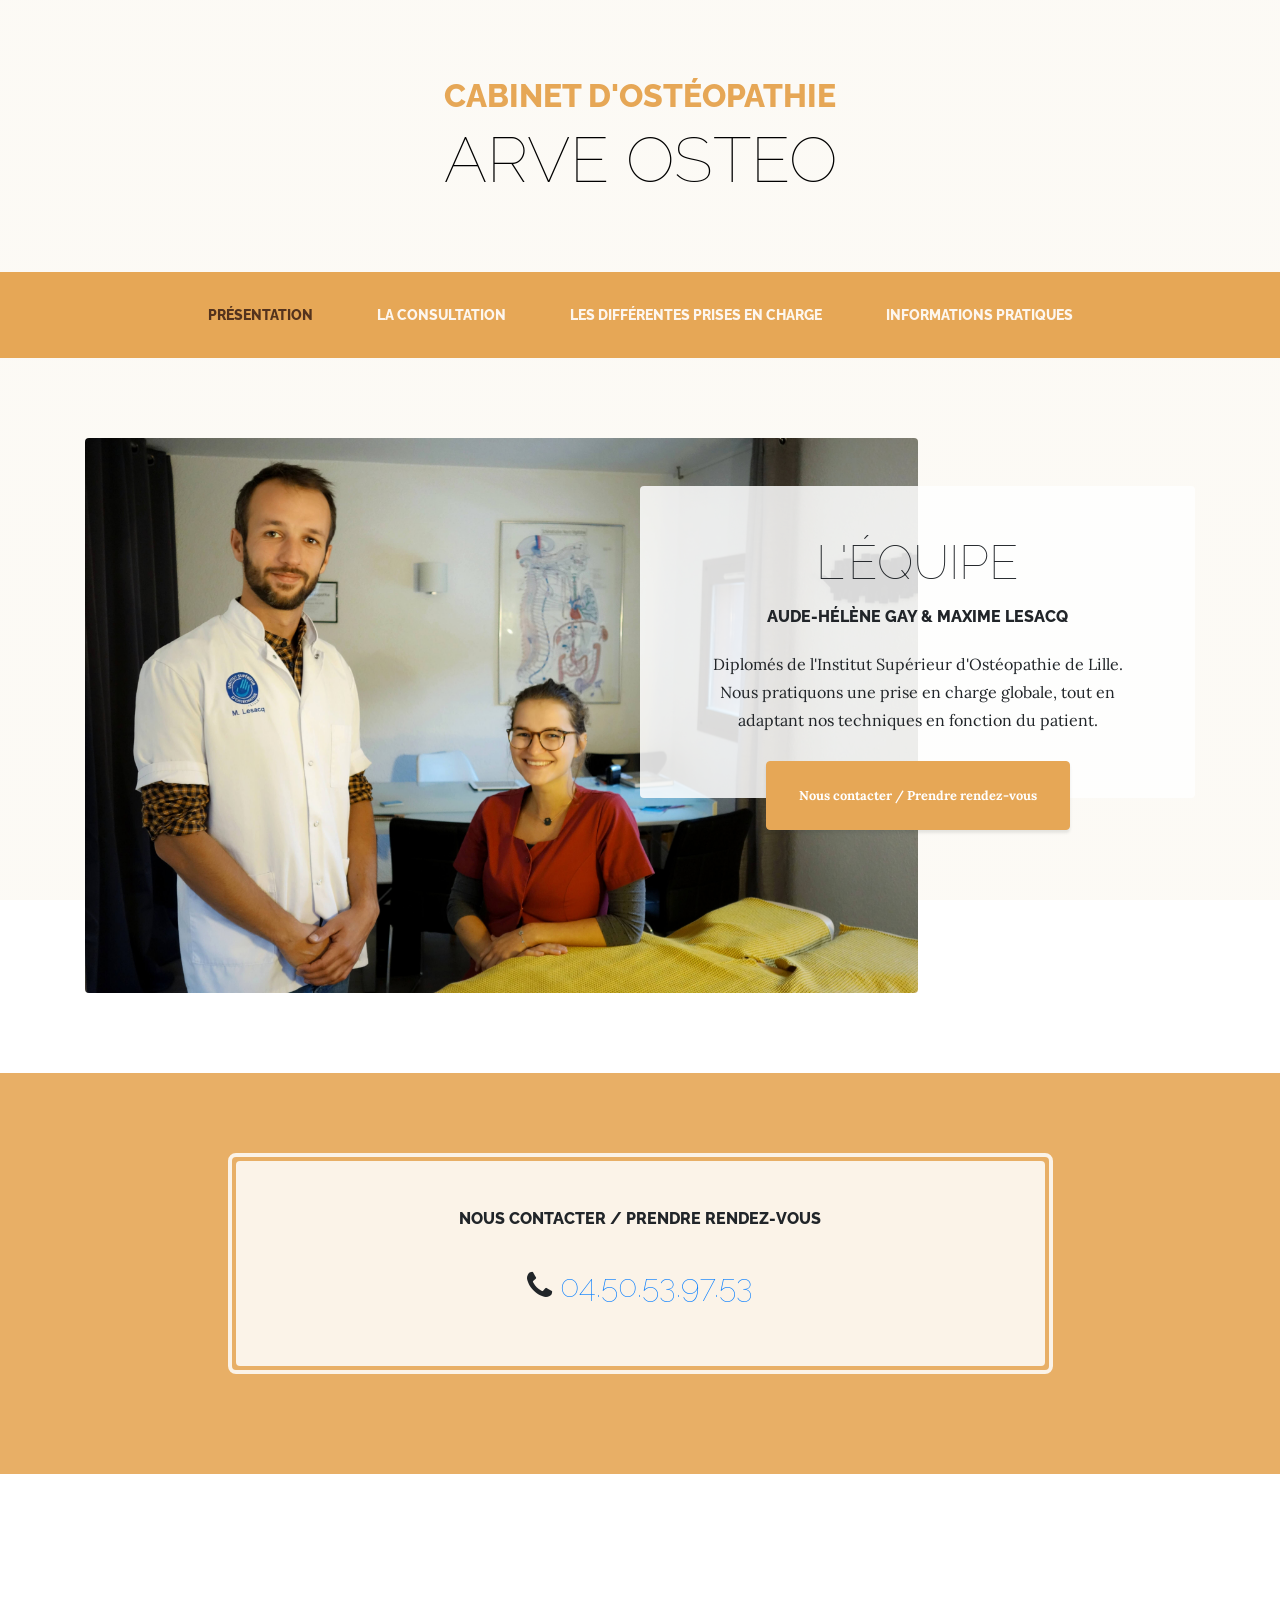
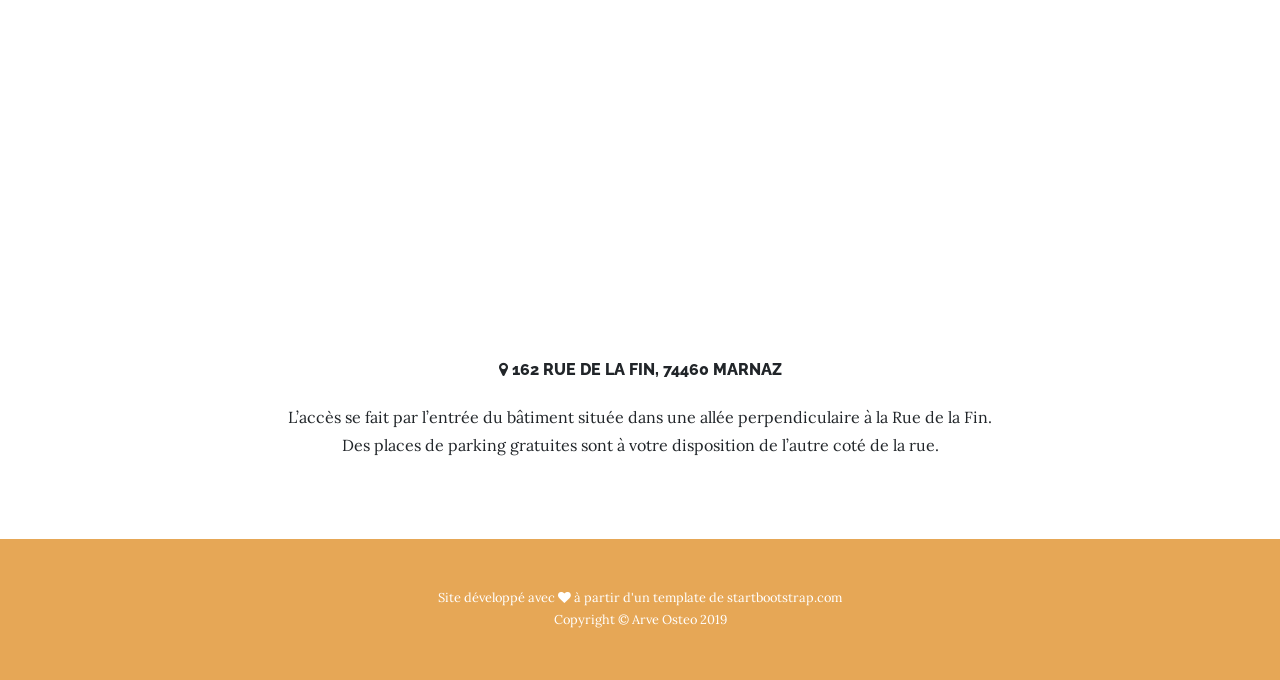
==== index.html @ ebb6531e "design + welcome page" ====
<!DOCTYPE html>
<html lang="en">

<head>

  <meta charset="utf-8">
  <meta name="viewport" content="width=device-width, initial-scale=1, shrink-to-fit=no">
  <meta name="description" content="Cabinet d'osteopathie à Marnaz, dans la vallée de l'Arve.">
  <meta name="author" content="Aude-Hélène Gay & Maxime Lesacq">

  <meta property="og:type" content="website" />
  <meta property="og:title" content="Arve Osteo" />
  <meta property="og:url" content="http://www.arve-osteo.com/" />
  <meta property="og:image" content="http://www.arve-osteo.com/img/arve-osteo-gay-lesacq.jpeg" />

  <link rel="icon" href="img/favicon.ico"/>

  <title>Arve Osteo - Présentation</title>

  <!-- Bootstrap core CSS -->
  <link href="vendor/bootstrap/css/bootstrap.min.css" rel="stylesheet">

  <!-- Custom fonts for this template -->
  <link href="https://fonts.googleapis.com/css?family=Raleway:100,100i,200,200i,300,300i,400,400i,500,500i,600,600i,700,700i,800,800i,900,900i" rel="stylesheet">
  <link href="https://fonts.googleapis.com/css?family=Lora:400,400i,700,700i" rel="stylesheet">

  <!-- Custom styles for this template -->
  <link href="css/business-casual.css" rel="stylesheet">

  <!-- Font awesome icons  -->
  <link rel="stylesheet" href="https://maxcdn.bootstrapcdn.com/font-awesome/4.5.0/css/font-awesome.min.css">

</head>

<body>

  <h1 class="site-heading text-center text-white d-none d-lg-block">
    <span class="site-heading-upper text-primary mb-3">Cabinet d'ostéopathie</span>
    <span class="site-heading-lower">Arve Osteo</span>
  </h1>

  <!-- Navigation -->
  <nav class="navbar navbar-expand-lg navbar-dark py-lg-4" id="mainNav">
    <div class="container">
      <a class="navbar-brand text-uppercase text-expanded font-weight-bold d-lg-none" href="#">Arve Osteo</a>
      <button class="navbar-toggler" type="button" data-toggle="collapse" data-target="#navbarResponsive" aria-controls="navbarResponsive" aria-expanded="false" aria-label="Toggle navigation">
        <span class="navbar-toggler-icon"></span>
      </button>
      <div class="collapse navbar-collapse" id="navbarResponsive">
        <ul class="navbar-nav mx-auto">
          <li class="nav-item active px-lg-4">
            <a class="nav-link text-uppercase text-expanded" href="index.html">Présentation
              <span class="sr-only">(current)</span>
            </a>
          </li>
          <li class="nav-item px-lg-4">
            <a class="nav-link text-uppercase text-expanded" href="consultation.html">La consultation</a>
          </li>
          <li class="nav-item px-lg-4">
            <a class="nav-link text-uppercase text-expanded" href="differentes-prises-en-charge.html">Les différentes prises en charge</a>
          </li>
          <li class="nav-item px-lg-4">
            <a class="nav-link text-uppercase text-expanded" href="informations.html">Informations pratiques</a>
          </li>
        </ul>
      </div>
    </div>
  </nav>

  <section class="page-section clearfix">
    <div class="container">
      <div class="intro">
        <img class="intro-img img-fluid mb-3 mb-lg-0 rounded" src="img/arve-osteo-gay-lesacq.jpeg" alt="">
        <div class="intro-text left-0 text-center bg-faded p-5 rounded">
          <h2 class="section-heading mb-4">
            <span class="section-heading-lower">L'équipe</span>
            <span class="section-heading-upper" id="name">Aude-Hélène Gay & Maxime Lesacq</span>
          </h2>
          <p class="mb-3">
            Diplomés de l'Institut Supérieur d'Ostéopathie de Lille.<br>
            Nous pratiquons une prise en charge globale, tout en adaptant nos techniques en fonction du patient.
          </p>
          <div class="intro-button mx-auto">
            <a class="btn btn-primary btn-xl" href="#contact">Nous contacter / Prendre rendez-vous</a>
          </div>
        </div>
      </div>
    </div>
  </section>

  <section class="page-section cta" id="contact">
    <div class="container">
      <div class="row">
        <div class="col-xl-9 mx-auto">
          <div class="cta-inner text-center rounded" style="padding-bottom:75px;">
            <h2 class="section-heading mb-4">
              <span class="section-heading-upper">Nous contacter / Prendre rendez-vous</span>
              <br>
              <div id="phone">
                <span class="section-heading-lower"><i class="fa fa-phone"></i> <a href="tel:0450539753">04.50.53.97.53</a></span>
              </div>
            </h2>
            <p class="mb-0">
            </p>
          </div>
        </div>
      </div>
    </div>
  </section>

  <iframe id="map" src="https://www.google.com/maps/embed?pb=!1m18!1m12!1m3!1d2768.4167395443324!2d6.523079715577588!3d46.0627309791126!2m3!1f0!2f0!3f0!3m2!1i1024!2i768!4f13.1!3m3!1m2!1s0x478c06329827d7c3%3A0xe261f5b3b470d700!2s162%20Rue%20de%20la%20Fin%2C%2074460%20Marnaz!5e0!3m2!1sfr!2sfr!4v1571675538940!5m2!1sfr!2sfr" frameborder="0" allowfullscreen=""></iframe>

  <section class="page-section">
    <div class="container">
      <div class="row">
        <div class="col-xl-9 mx-auto">
          <div class="cta-inner text-center rounded">
            <h2 class="section-heading mb-4">
              <span class="section-heading-upper"><i class="fa fa-map-marker"></i> 162 Rue de la Fin, 74460 Marnaz</span>
            </h2>
            <p class="mb-0">
              L’accès se fait par l’entrée du bâtiment située dans une allée perpendiculaire à la Rue de la Fin.<br>
              Des places de parking gratuites sont à votre disposition de l’autre coté de la rue.<br>
            </p>
          </div>
        </div>
      </div>
    </div>
  </section>

  <footer class="footer text-center py-5">
    <div class="container">
      <p class="m-0 small">Site développé avec <i class="fa fa-heart"></i> à partir d'un template de <a href="https://startbootstrap.com/">startbootstrap.com</a></p>
      <p class="m-0 small">Copyright &copy; Arve Osteo 2019</p>
    </div>
  </footer>

  <!-- Bootstrap core JavaScript -->
  <script src="vendor/jquery/jquery.min.js"></script>
  <script src="vendor/bootstrap/js/bootstrap.bundle.min.js"></script>

</body>

</html>
---- css/business-casual.css ----
/*!
 * Start Bootstrap - Business Casual v5.0.9 (https://startbootstrap.com/template-overviews/business-casual)
 * Copyright 2013-2019 Start Bootstrap
 * Licensed under MIT (https://github.com/BlackrockDigital/startbootstrap-business-casual/blob/master/LICENSE)
 */

body {
  font-family: 'Lora';
  /* background-image: linear-gradient(rgba(47, 23, 15, 0.65), rgba(47, 23, 15, 0.65)), url("../img/bg.jpg"); */
  background-image: linear-gradient(rgba(250, 247, 240, 0.65), rgba(250, 247, 240, 0.65));
  background-attachment: fixed;
  background-position: center;
  background-size: cover;
}

h1,
h2,
h3,
h4,
h5,
h6 {
  font-family: 'Raleway';
}

p {
  line-height: 1.75;
}

.text-faded {
  color: rgba(255, 255, 255, 0.3);
}

.site-heading {
  margin-top: 5rem;
  margin-bottom: 5rem;
  text-transform: uppercase;
  line-height: 1;
  font-family: 'Raleway';
}

.site-heading .site-heading-upper {
  display: block;
  font-size: 2rem;
  font-weight: 800;
}

.site-heading .site-heading-lower {
  font-size: 4rem;
  font-weight: 100;
  line-height: 4rem;
  color: black;
}

.page-section {
  margin-top: 5rem;
  margin-bottom: 5rem;
}

.section-heading {
  text-transform: uppercase;
}

.section-heading .section-heading-upper {
  display: block;
  font-size: 1rem;
  font-weight: 800;
}

.section-heading .section-heading-lower {
  display: block;
  font-size: 3rem;
  font-weight: 100;
}

.bg-faded {
  background-color: rgba(255, 255, 255, 0.85);
}

#mainNav {
  background-color: #e6a756;
  font-family: 'Raleway';
}

#mainNav .navbar-brand {
  color: rgba(47, 23, 15, 1);
}

#mainNav .navbar-nav .nav-item .nav-link {
  color: rgba(255, 255, 255, 0.9);
  font-weight: 800;
}

#mainNav .navbar-nav .nav-item.active .nav-link {
  color: rgba(47, 23, 15, 0.8);
}

@media (min-width: 992px) {
  #mainNav .navbar-nav .nav-item .nav-link {
    font-size: 0.9rem;
  }
  #mainNav .navbar-nav .nav-item .nav-link:hover {
    color: rgba(47, 23, 15, 0.8);
  }
  #mainNav .navbar-nav .nav-item.active .nav-link:hover {
    color: rgba(47, 23, 15, 0.8);
  }
}

.btn-xl {
  font-weight: 700;
  font-size: 0.8rem;
  padding-top: 1.5rem;
  padding-bottom: 1.5rem;
  padding-left: 2rem;
  padding-right: 2rem;
}

.intro {
  position: relative;
}

@media (min-width: 992px) {
  .intro .intro-img {
    width: 75%;
    float: left;
  }
  .intro .intro-text {
    left: 50%;
    width: 60%;
    margin-top: 3rem;
    position: absolute;
  }
  .intro .intro-text .intro-button {
    width: 100%;
    left: 0;
    position: absolute;
    bottom: -2rem;
  }
}

@media (min-width: 1200px) {
  .intro .intro-text {
    width: 50%;
  }
}

.cta {
  padding-top: 5rem;
  padding-bottom: 5rem;
  background-color: rgba(230, 167, 86, 0.9);
}

.cta .cta-inner {
  position: relative;
  padding: 3rem;
  margin: 0.5rem;
  background-color: rgba(255, 255, 255, 0.85);
}

.cta .cta-inner:before {
  border-radius: 0.5rem;
  content: '';
  position: absolute;
  top: -0.5rem;
  bottom: -0.5rem;
  left: -0.5rem;
  right: -0.5rem;
  border: 0.25rem solid rgba(255, 255, 255, 0.85);
}

@media (min-width: 992px) {
  .about-heading .about-heading-img {
    position: relative;
    z-index: 0;
  }
  .about-heading .about-heading-content {
    margin-top: -5rem;
    position: relative;
    z-index: 1;
  }
}

@media (min-width: 992px) {
  .product-item .product-item-title {
    position: relative;
    z-index: 1;
    margin-bottom: -3rem;
  }
  .product-item .product-item-img {
    position: relative;
    z-index: 0;
    max-width: 60vw;
  }
  .product-item .product-item-description {
    position: relative;
    z-index: 1;
    margin-top: -3rem;
    max-width: 50vw;
  }
}

.list-hours {
  font-size: 0.9rem;
}

.list-hours .list-hours-item {
  border-bottom: 1px solid rgba(230, 167, 86, 0.5);
  padding-bottom: .25rem;
  margin-bottom: 1rem;
  font-style: italic;
}

.list-hours .list-hours-item.today {
  font-weight: bold;
  color: #e6a756;
}

@media (min-width: 992px) {
  .list-hours {
    width: 50%;
    font-size: 1.1rem;
  }
}

.address strong {
  font-size: 1.2rem;
}

.footer {
  background-color: #e6a756;
  color: white;
}

.footer a {
  text-decoration: none;
  color: white;
}

.text-primary {
  color: #e6a756 !important;
}

.bg-primary {
  background-color: #e6a756 !important;
}

.btn {
  box-shadow: 0px 3px 3px 0px rgba(33, 37, 41, 0.1);
}

.btn-primary {
  background-color: #e6a756;
  border-color: #e6a756;
}

.btn-primary:hover, .btn-primary:focus, .btn-primary:active {
  background-color: #df902a;
  border-color: #df902a;
}

.font-weight-light {
  font-weight: 100 !important;
}

#map {
  height: 400px;
  width: 100%;
  border: 0;
  margin-top: 0px;
 }

#contact {
  margin-bottom: 0px;
  padding-bottom: 100px;
}

#phone {
  position: absolute;
  left: 50%;
  transform: translate(-50%, 0);
  font-size: 1em;
  text-decoration: none;
}

#phone .section-heading-lower {
  font-size: 1em !important;
}

#phone a {
  text-decoration: none;
}

#name {
  margin-top: 1em;
}
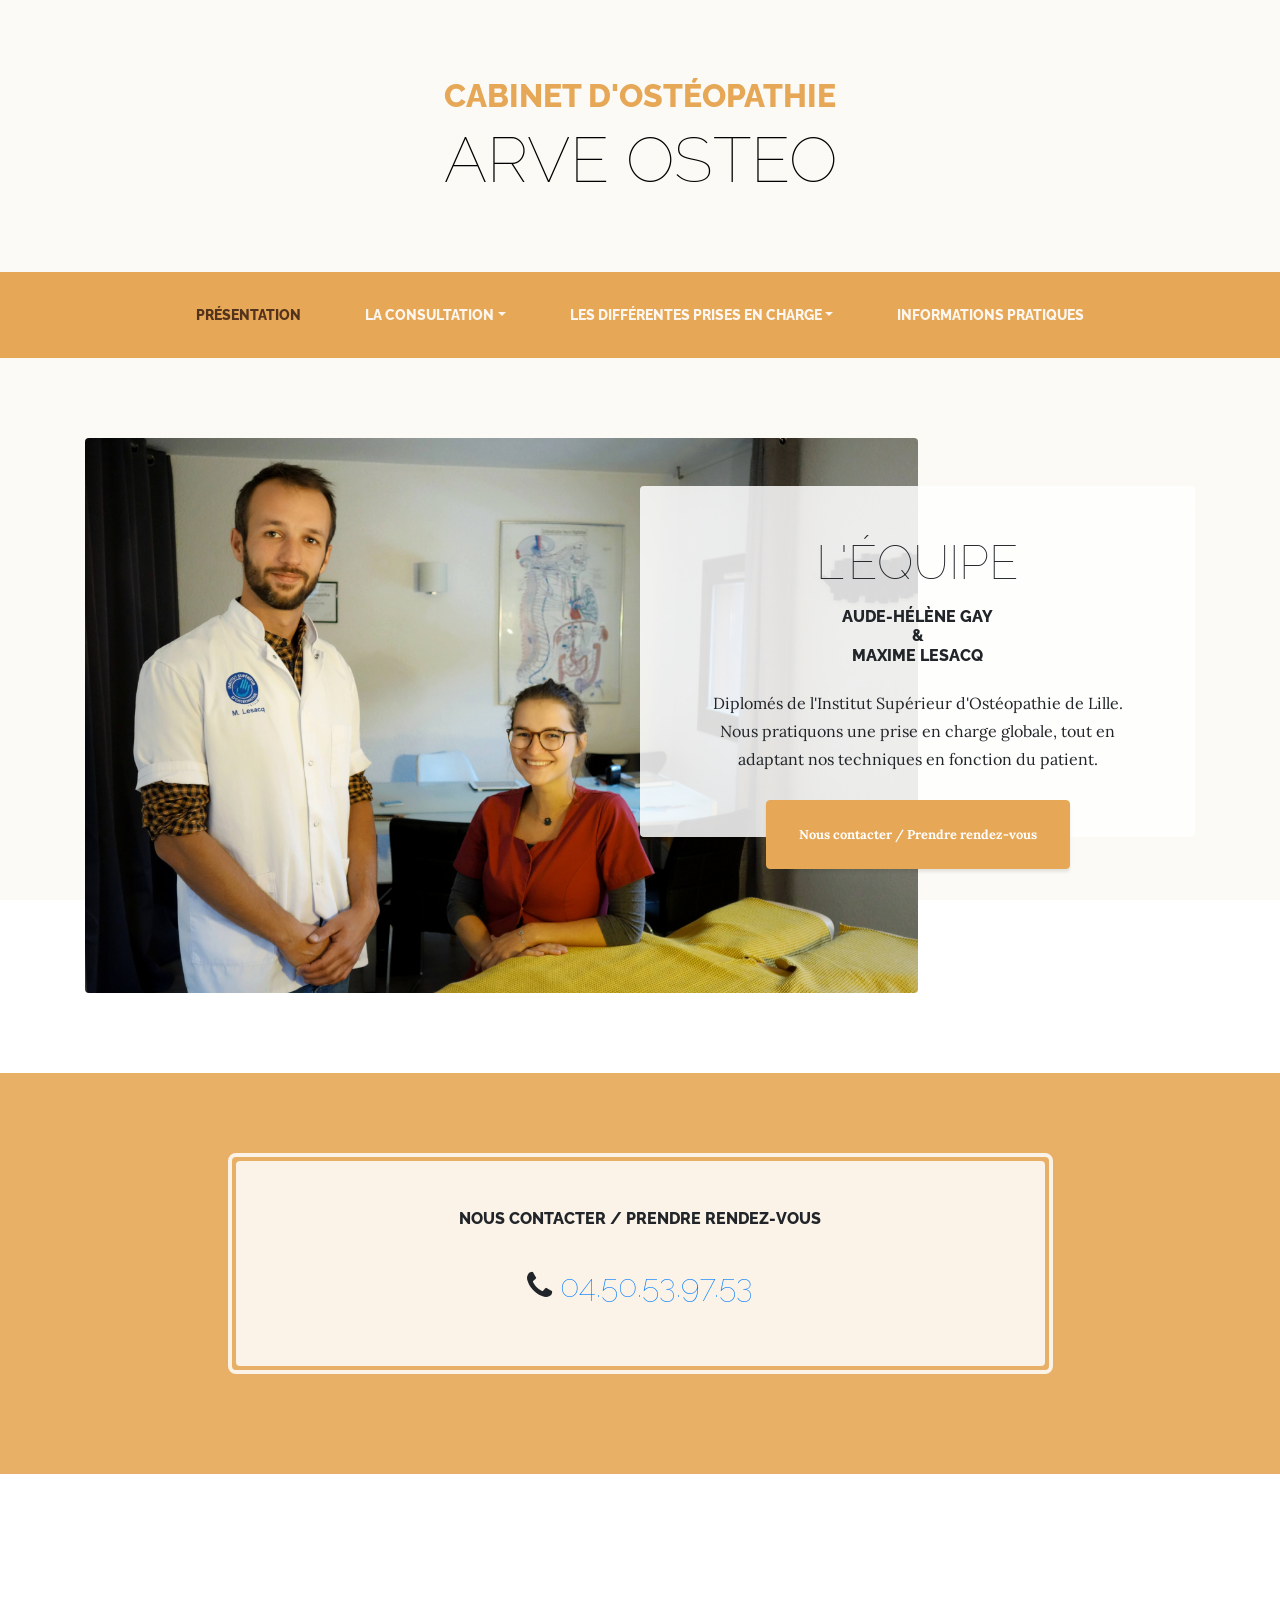
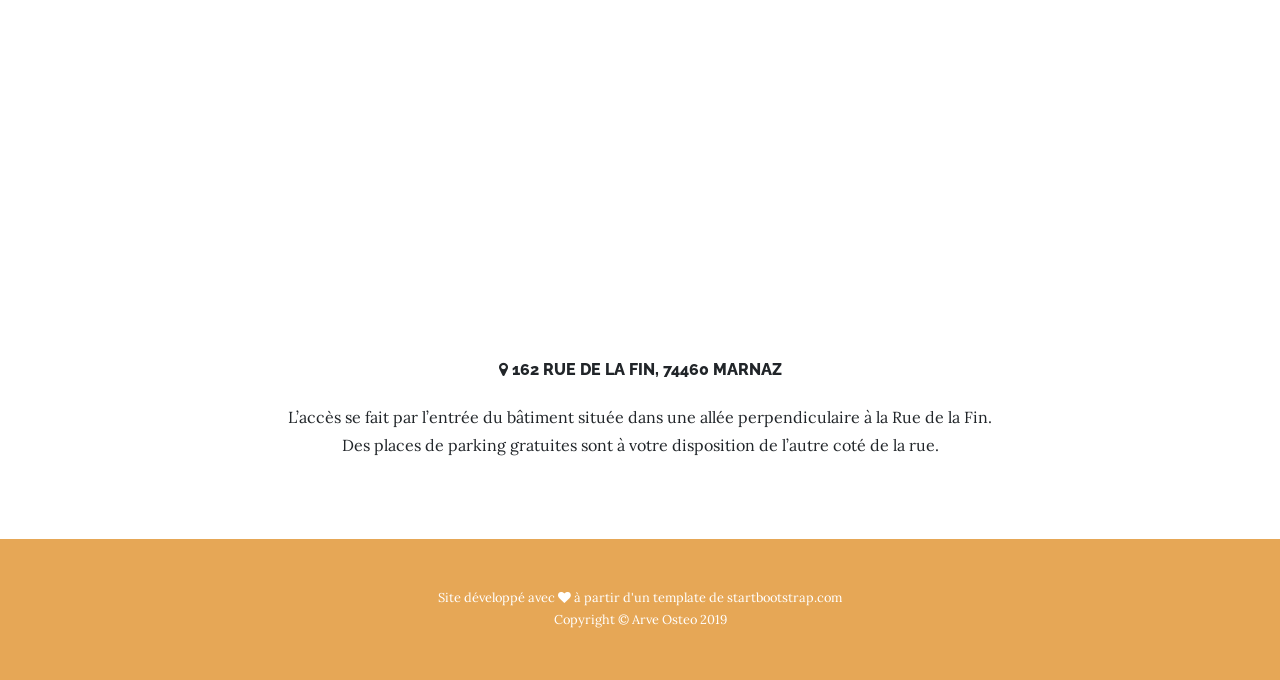
==== commit 70f6afce: "all pages and navbar" ====
--- a/index.html
+++ b/index.html
@@ -1,5 +1,5 @@
 <!DOCTYPE html>
-<html lang="en">
+<html lang="fr">
 
 <head>
 
@@ -25,7 +25,7 @@
   <link href="https://fonts.googleapis.com/css?family=Lora:400,400i,700,700i" rel="stylesheet">
 
   <!-- Custom styles for this template -->
-  <link href="css/business-casual.css" rel="stylesheet">
+  <link href="css/style.css" rel="stylesheet">
 
   <!-- Font awesome icons  -->
   <link rel="stylesheet" href="https://maxcdn.bootstrapcdn.com/font-awesome/4.5.0/css/font-awesome.min.css">
@@ -53,11 +53,21 @@
               <span class="sr-only">(current)</span>
             </a>
           </li>
-          <li class="nav-item px-lg-4">
-            <a class="nav-link text-uppercase text-expanded" href="consultation.html">La consultation</a>
+          <li class="nav-item dropdown px-lg-4">
+            <a class="nav-link dropdown-toggle text-uppercase text-expanded" data-toggle="dropdown" href="#" role="button" aria-haspopup="true" aria-expanded="false">La consultation</a>
+            <div class="dropdown-menu">
+              <a class="dropdown-item" href="consultation.html#deroulement">Déroulement d'une séance</a>
+              <a class="dropdown-item" href="consultation.html#tarif">Tarif</a>
+            </div>
           </li>
-          <li class="nav-item px-lg-4">
-            <a class="nav-link text-uppercase text-expanded" href="differentes-prises-en-charge.html">Les différentes prises en charge</a>
+          <li class="nav-item dropdown px-lg-4">
+            <a class="nav-link dropdown-toggle text-uppercase text-expanded" data-toggle="dropdown" href="#" role="button" aria-haspopup="true" aria-expanded="false">Les différentes prises en charge</a>
+            <div class="dropdown-menu">
+              <a class="dropdown-item" href="differentes-prises-en-charge.html#nourrissons">Nourrissons</a>
+              <a class="dropdown-item" href="differentes-prises-en-charge.html#femmes-enceintes">Femmes enceintes</a>
+              <a class="dropdown-item" href="differentes-prises-en-charge.html#enfants-ados">Enfants / adolescents</a>
+              <a class="dropdown-item" href="differentes-prises-en-charge.html#adultes">Adultes</a>
+            </div>
           </li>
           <li class="nav-item px-lg-4">
             <a class="nav-link text-uppercase text-expanded" href="informations.html">Informations pratiques</a>
@@ -74,7 +84,7 @@
         <div class="intro-text left-0 text-center bg-faded p-5 rounded">
           <h2 class="section-heading mb-4">
             <span class="section-heading-lower">L'équipe</span>
-            <span class="section-heading-upper" id="name">Aude-Hélène Gay & Maxime Lesacq</span>
+            <span class="section-heading-upper" id="name">Aude-Hélène Gay <br>&amp;<br>Maxime Lesacq</span>
           </h2>
           <p class="mb-3">
             Diplomés de l'Institut Supérieur d'Ostéopathie de Lille.<br>
--- a/css/style.css
+++ b/css/style.css
@@ -0,0 +1,307 @@
+/*!
+ * Start Bootstrap - Business Casual v5.0.9 (https://startbootstrap.com/template-overviews/business-casual)
+ * Copyright 2013-2019 Start Bootstrap
+ * Licensed under MIT (https://github.com/BlackrockDigital/startbootstrap-business-casual/blob/master/LICENSE)
+ */
+
+body {
+  font-family: 'Lora';
+  /* background-image: linear-gradient(rgba(47, 23, 15, 0.65), rgba(47, 23, 15, 0.65)), url("../img/bg.jpg"); */
+  background-image: linear-gradient(rgba(250, 247, 240, 0.65), rgba(250, 247, 240, 0.65));
+  background-attachment: fixed;
+  background-position: center;
+  background-size: cover;
+}
+
+h1,
+h2,
+h3,
+h4,
+h5,
+h6 {
+  font-family: 'Raleway';
+}
+
+h4 {
+  margin-top: 1em;
+}
+
+p {
+  line-height: 1.75;
+}
+
+.text-faded {
+  color: rgba(255, 255, 255, 0.3);
+}
+
+.site-heading {
+  margin-top: 5rem;
+  margin-bottom: 5rem;
+  text-transform: uppercase;
+  line-height: 1;
+  font-family: 'Raleway';
+}
+
+.site-heading .site-heading-upper {
+  display: block;
+  font-size: 2rem;
+  font-weight: 800;
+}
+
+.site-heading .site-heading-lower {
+  font-size: 4rem;
+  font-weight: 100;
+  line-height: 4rem;
+  color: black;
+}
+
+.page-section {
+  margin-top: 5rem;
+  margin-bottom: 5rem;
+}
+
+.section-heading {
+  text-transform: uppercase;
+}
+
+.section-heading .section-heading-upper {
+  display: block;
+  font-size: 1rem;
+  font-weight: 800;
+}
+
+.section-heading .section-heading-lower {
+  display: block;
+  font-size: 3rem;
+  font-weight: 100;
+}
+
+.bg-faded {
+  background-color: rgba(255, 255, 255, 0.85);
+}
+
+#mainNav {
+  background-color: #e6a756;
+  font-family: 'Raleway';
+}
+
+#mainNav .navbar-brand {
+  color: rgba(47, 23, 15, 1);
+}
+
+#mainNav .navbar-nav .nav-item .nav-link {
+  color: rgba(255, 255, 255, 0.9);
+  font-weight: 800;
+}
+
+#mainNav .navbar-nav .nav-item.active .nav-link {
+  color: rgba(47, 23, 15, 0.8);
+}
+
+@media (min-width: 992px) {
+  #mainNav .navbar-nav .nav-item .nav-link {
+    font-size: 0.9rem;
+  }
+  #mainNav .navbar-nav .nav-item .nav-link:hover {
+    color: rgba(47, 23, 15, 0.8);
+  }
+  #mainNav .navbar-nav .nav-item.active .nav-link:hover {
+    color: rgba(47, 23, 15, 0.8);
+  }
+}
+
+.btn-xl {
+  font-weight: 700;
+  font-size: 0.8rem;
+  padding-top: 1.5rem;
+  padding-bottom: 1.5rem;
+  padding-left: 2rem;
+  padding-right: 2rem;
+}
+
+.intro {
+  position: relative;
+}
+
+@media (min-width: 992px) {
+  .intro .intro-img {
+    width: 75%;
+    float: left;
+  }
+  .intro .intro-text {
+    left: 50%;
+    width: 60%;
+    margin-top: 3rem;
+    position: absolute;
+  }
+  .intro .intro-text .intro-button {
+    width: 100%;
+    left: 0;
+    position: absolute;
+    bottom: -2rem;
+  }
+}
+
+@media (min-width: 1200px) {
+  .intro .intro-text {
+    width: 50%;
+  }
+}
+
+.cta {
+  padding-top: 5rem;
+  padding-bottom: 5rem;
+  background-color: rgba(230, 167, 86, 0.9);
+}
+
+.cta .cta-inner {
+  position: relative;
+  padding: 3rem;
+  margin: 0.5rem;
+  background-color: rgba(255, 255, 255, 0.85);
+}
+
+.cta .cta-inner:before {
+  border-radius: 0.5rem;
+  content: '';
+  position: absolute;
+  top: -0.5rem;
+  bottom: -0.5rem;
+  left: -0.5rem;
+  right: -0.5rem;
+  border: 0.25rem solid rgba(255, 255, 255, 0.85);
+}
+
+@media (min-width: 992px) {
+  .about-heading .about-heading-img {
+    position: relative;
+    z-index: 0;
+  }
+  .about-heading .about-heading-content {
+    margin-top: -5rem;
+    position: relative;
+    z-index: 1;
+  }
+}
+
+@media (min-width: 992px) {
+  .product-item .product-item-title {
+    position: relative;
+    z-index: 1;
+    margin-bottom: -3rem;
+  }
+  .product-item .product-item-img {
+    position: relative;
+    z-index: 0;
+    max-width: 60vw;
+  }
+  .product-item .product-item-description {
+    position: relative;
+    z-index: 1;
+    margin-top: -3rem;
+    max-width: 50vw;
+  }
+}
+
+.list-hours {
+  font-size: 0.9rem;
+}
+
+.list-hours .list-hours-item {
+  border-bottom: 1px solid rgba(230, 167, 86, 0.5);
+  padding-bottom: .25rem;
+  margin-bottom: 1rem;
+  font-style: italic;
+}
+
+.list-hours .list-hours-item.today {
+  font-weight: bold;
+  color: #e6a756;
+}
+
+@media (min-width: 992px) {
+  .list-hours {
+    width: 50%;
+    font-size: 1.1rem;
+  }
+}
+
+.address strong {
+  font-size: 1.2rem;
+}
+
+.footer {
+  background-color: #e6a756;
+  color: white;
+}
+
+.footer a {
+  text-decoration: none;
+  color: white;
+}
+
+.text-primary {
+  color: #e6a756 !important;
+}
+
+.bg-primary {
+  background-color: #e6a756 !important;
+}
+
+.btn {
+  box-shadow: 0px 3px 3px 0px rgba(33, 37, 41, 0.1);
+}
+
+.btn-primary {
+  background-color: #e6a756;
+  border-color: #e6a756;
+}
+
+.btn-primary:hover, .btn-primary:focus, .btn-primary:active {
+  background-color: #df902a;
+  border-color: #df902a;
+}
+
+.font-weight-light {
+  font-weight: 100 !important;
+}
+
+#map {
+  height: 400px;
+  width: 100%;
+  border: 0;
+  margin-top: 0px;
+ }
+
+#contact {
+  margin-bottom: 0px;
+  padding-bottom: 100px;
+}
+
+#phone {
+  position: absolute;
+  left: 50%;
+  transform: translate(-50%, 0);
+  font-size: 1em;
+  text-decoration: none;
+}
+
+#phone .section-heading-lower {
+  font-size: 1em !important;
+}
+
+#phone a {
+  text-decoration: none;
+}
+
+#name {
+  margin-top: 1em;
+}
+
+#tarif {
+  margin-top: 3em;
+}
+
+#adeli {
+  font-size: 1.2em;
+}
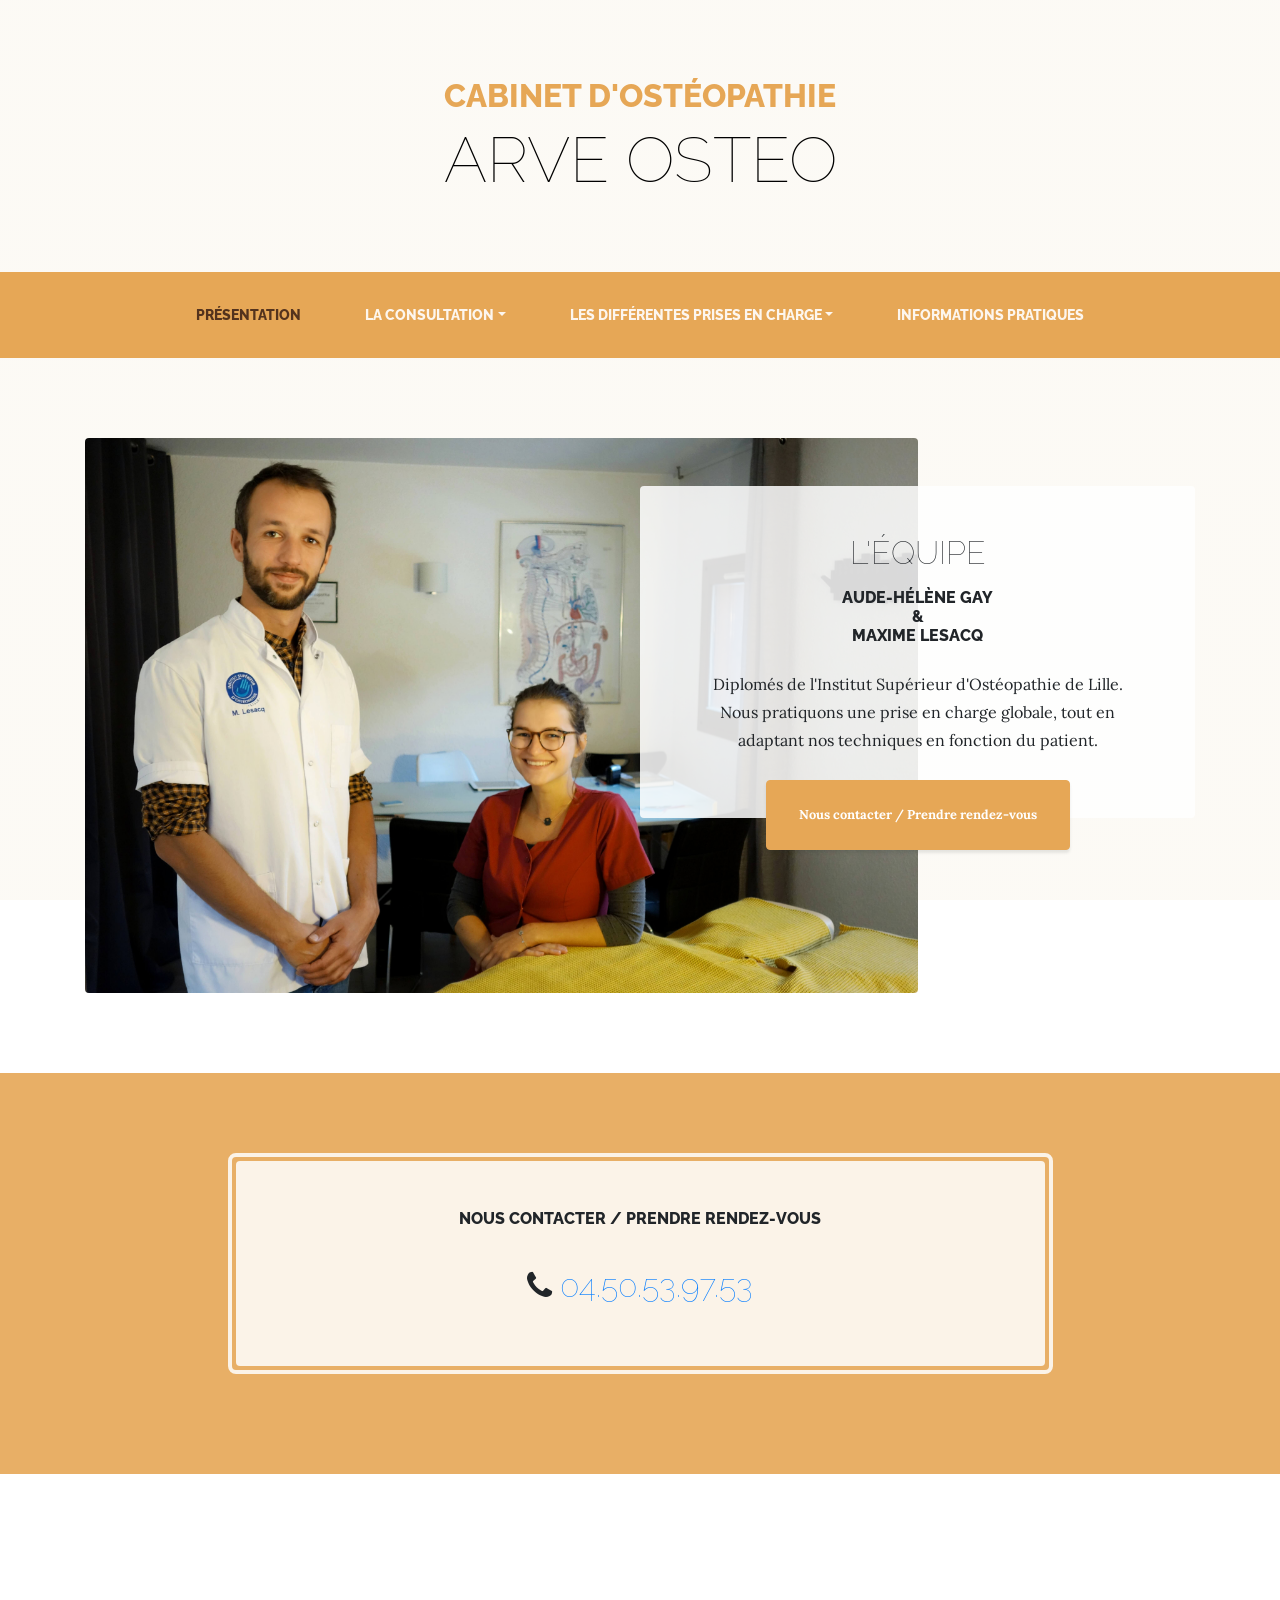
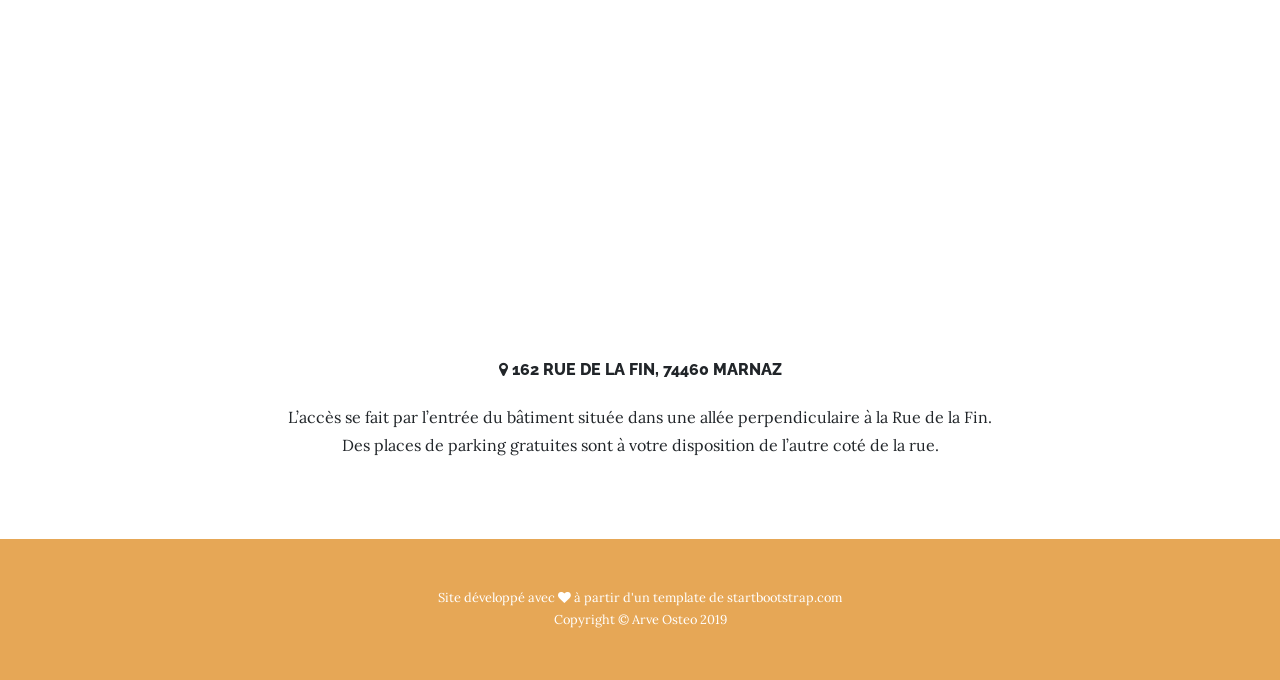
==== commit 666d688a: "SEO" ====
--- a/index.html
+++ b/index.html
@@ -3,9 +3,18 @@
 
 <head>
 
+  <!-- Global site tag (gtag.js) - Google Analytics -->
+  <script async src="https://www.googletagmanager.com/gtag/js?id=UA-109327416-3"></script>
+  <script>
+    window.dataLayer = window.dataLayer || [];
+    function gtag(){dataLayer.push(arguments);}
+    gtag('js', new Date());
+    gtag('config', 'UA-109327416-3');
+  </script>
+
   <meta charset="utf-8">
   <meta name="viewport" content="width=device-width, initial-scale=1, shrink-to-fit=no">
-  <meta name="description" content="Cabinet d'osteopathie à Marnaz, dans la vallée de l'Arve.">
+  <meta name="description" content="Cabinet d'ostéopathie à Marnaz, dans la vallée de l'Arve. Aude-Hélène Gay et Maxime Lesacq : Ostéopathes D.O. pour adulte, bébé, enfant, femme enceinte. Marnaz - Cluses">
   <meta name="author" content="Aude-Hélène Gay & Maxime Lesacq">
 
   <meta property="og:type" content="website" />
@@ -15,7 +24,7 @@
 
   <link rel="icon" href="img/favicon.ico"/>
 
-  <title>Arve Osteo - Présentation</title>
+  <title>Arve Osteo - Cabinet d'ostéopathie à Marnaz</title>
 
   <!-- Bootstrap core CSS -->
   <link href="vendor/bootstrap/css/bootstrap.min.css" rel="stylesheet">
@@ -35,14 +44,14 @@
 <body>
 
   <h1 class="site-heading text-center text-white d-none d-lg-block">
-    <span class="site-heading-upper text-primary mb-3">Cabinet d'ostéopathie</span>
-    <span class="site-heading-lower">Arve Osteo</span>
+    <span class="site-heading-upper text-primary mb-3"><a href="index.html">Cabinet d'ostéopathie</a></span>
+    <span class="site-heading-lower"><a href="index.html">Arve Osteo</a></span>
   </h1>
 
   <!-- Navigation -->
   <nav class="navbar navbar-expand-lg navbar-dark py-lg-4" id="mainNav">
     <div class="container">
-      <a class="navbar-brand text-uppercase text-expanded font-weight-bold d-lg-none" href="#">Arve Osteo</a>
+      <a class="navbar-brand text-uppercase text-expanded font-weight-bold d-lg-none" href="index.html">Arve Osteo</a>
       <button class="navbar-toggler" type="button" data-toggle="collapse" data-target="#navbarResponsive" aria-controls="navbarResponsive" aria-expanded="false" aria-label="Toggle navigation">
         <span class="navbar-toggler-icon"></span>
       </button>
--- a/css/style.css
+++ b/css/style.css
@@ -42,6 +42,11 @@
   font-family: 'Raleway';
 }
 
+.site-heading a {
+  color: inherit;
+  text-decoration: none;
+}
+
 .site-heading .site-heading-upper {
   display: block;
   font-size: 2rem;
@@ -72,7 +77,7 @@
 
 .section-heading .section-heading-lower {
   display: block;
-  font-size: 3rem;
+  font-size: 2rem;
   font-weight: 100;
 }
 
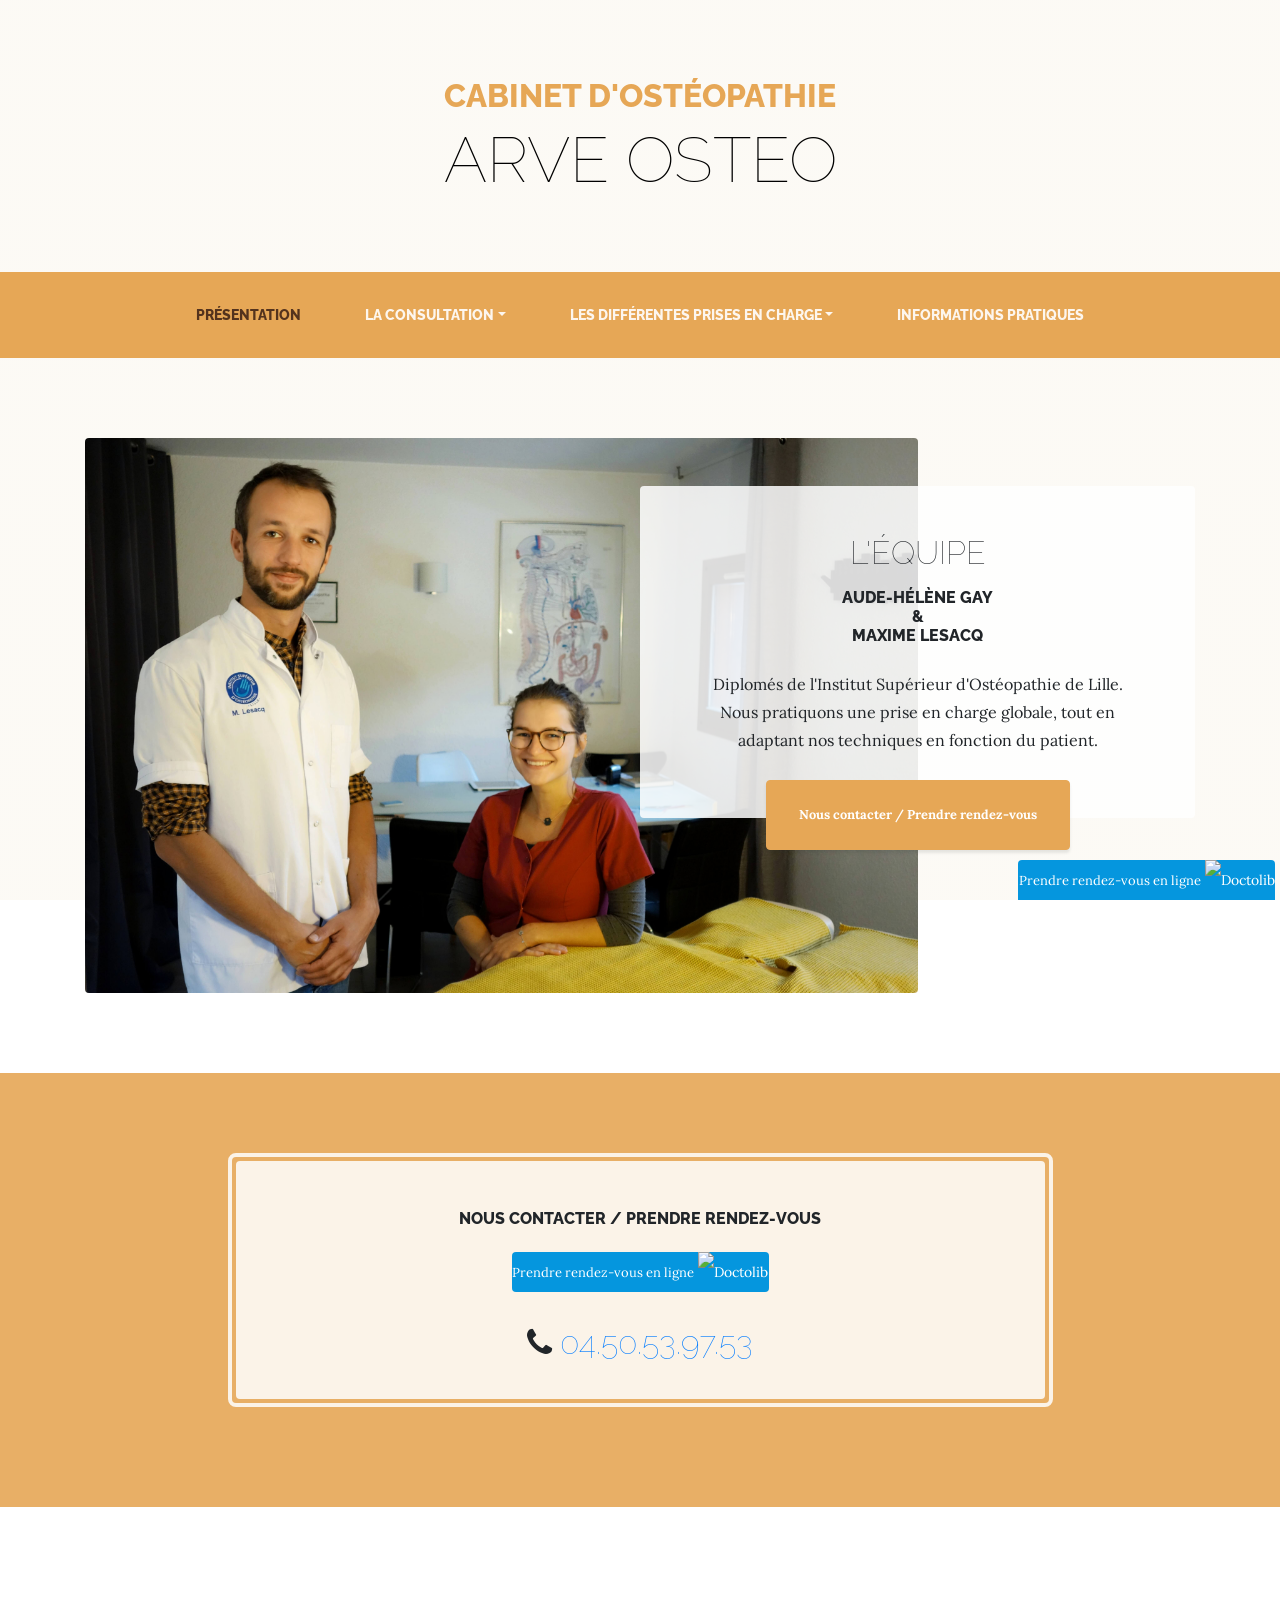
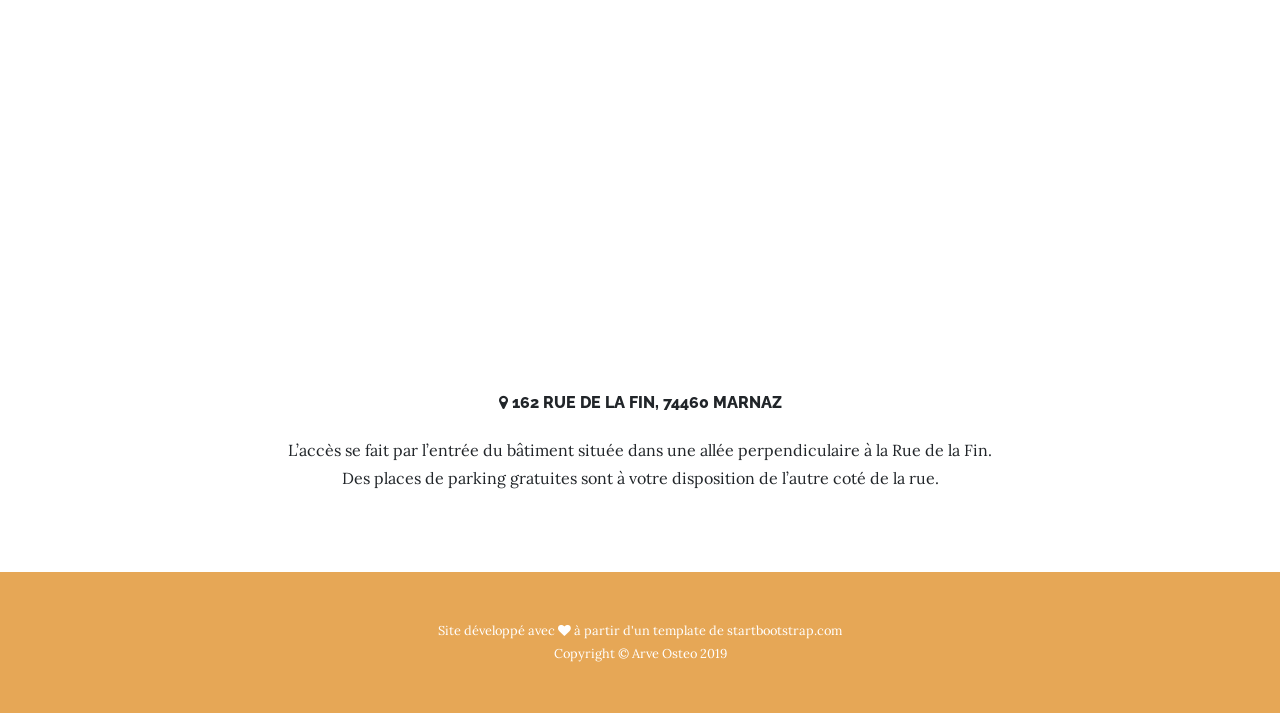
==== commit 215abfe8: "Add doctolib link" ====
--- a/index.html
+++ b/index.html
@@ -14,8 +14,8 @@
 
   <meta charset="utf-8">
   <meta name="viewport" content="width=device-width, initial-scale=1, shrink-to-fit=no">
-  <meta name="description" content="Cabinet d'ostéopathie à Marnaz, dans la vallée de l'Arve. Aude-Hélène Gay et Maxime Lesacq : Ostéopathes D.O. pour adulte, bébé, enfant, femme enceinte. Marnaz - Cluses">
-  <meta name="author" content="Aude-Hélène Gay & Maxime Lesacq">
+  <meta name="description" content="Cabinet d'ostéopathie à Marnaz, dans la vallée de l'Arve. Aude-Hélène Gay et Maxime Lesacq : Ostéopathes D.O. pour adulte, bébé, enfant, femme enceinte. Marnaz - Scionzier - Thyez - Vougy - Marignier - Cluses">
+  <meta name="author" content="Aude-Hélène Gay, Maxime Lesacq">
 
   <meta property="og:type" content="website" />
   <meta property="og:title" content="Arve Osteo" />
@@ -86,6 +86,11 @@
     </div>
   </nav>
 
+  <a href="https://www.doctolib.fr/osteopathe/marnaz/aude-helene-gay?utm_campaign=website-button&amp;utm_source=aude-helene-gay-website-button&amp;utm_medium=referral&amp;utm_content=option-5&amp;utm_term=aude-helene-gay" style="display:block;text-align:center;background-color:#0596DE;color:#ffffff;font-size:14px;overflow:hidden;width:257px;height:40px;border-bottom-right-radius:none;border-bottom-left-radius:none;position:fixed;bottom:0;right:5px;z-index:1000;border-top-left-radius:4px;border-top-right-radius:4px;line-height:40px" target="_blank" data-reactroot="">
+    <span style="font-size:13px">Prendre rendez-vous en ligne</span>
+    <img style="height:15px;margin-bottom:3px;vertical-align:middle;width:auto" src="https://pro.doctolib.fr/external_button/doctolib-white-transparent.png" alt="Doctolib"/>
+  </a>
+
   <section class="page-section clearfix">
     <div class="container">
       <div class="intro">
@@ -114,13 +119,18 @@
           <div class="cta-inner text-center rounded" style="padding-bottom:75px;">
             <h2 class="section-heading mb-4">
               <span class="section-heading-upper">Nous contacter / Prendre rendez-vous</span>
-              <br>
+            </h2>
+            <div id="doctolib-link">
+              <a href="https://www.doctolib.fr/osteopathe/marnaz/aude-helene-gay?utm_campaign=website-button&amp;utm_source=aude-helene-gay-website-button&amp;utm_medium=referral&amp;utm_content=option-5&amp;utm_term=aude-helene-gay" style="display:block;text-align:center;background-color:#0596DE;color:#ffffff;font-size:14px;overflow:hidden;width:257px;height:40px;border-top-left-radius:4px;border-top-right-radius:4px;border-bottom-left-radius:4px;border-bottom-right-radius:4px;line-height:40px;margin:auto;" target="_blank" data-reactroot="">
+                <span style="font-size:13px">Prendre rendez-vous en ligne</span>
+                <img style="height:15px;margin-bottom:3px;vertical-align:middle;width:auto" src="https://pro.doctolib.fr/external_button/doctolib-white-transparent.png" alt="Doctolib"/>
+              </a>
+            </div>
+            <h2 class="section-heading mb-4">
               <div id="phone">
                 <span class="section-heading-lower"><i class="fa fa-phone"></i> <a href="tel:0450539753">04.50.53.97.53</a></span>
               </div>
             </h2>
-            <p class="mb-0">
-            </p>
           </div>
         </div>
       </div>
--- a/css/style.css
+++ b/css/style.css
@@ -283,6 +283,11 @@
   padding-bottom: 100px;
 }
 
+#doctolib-link {
+  position: inherit;
+  margin-bottom: 2em;
+}
+
 #phone {
   position: absolute;
   left: 50%;
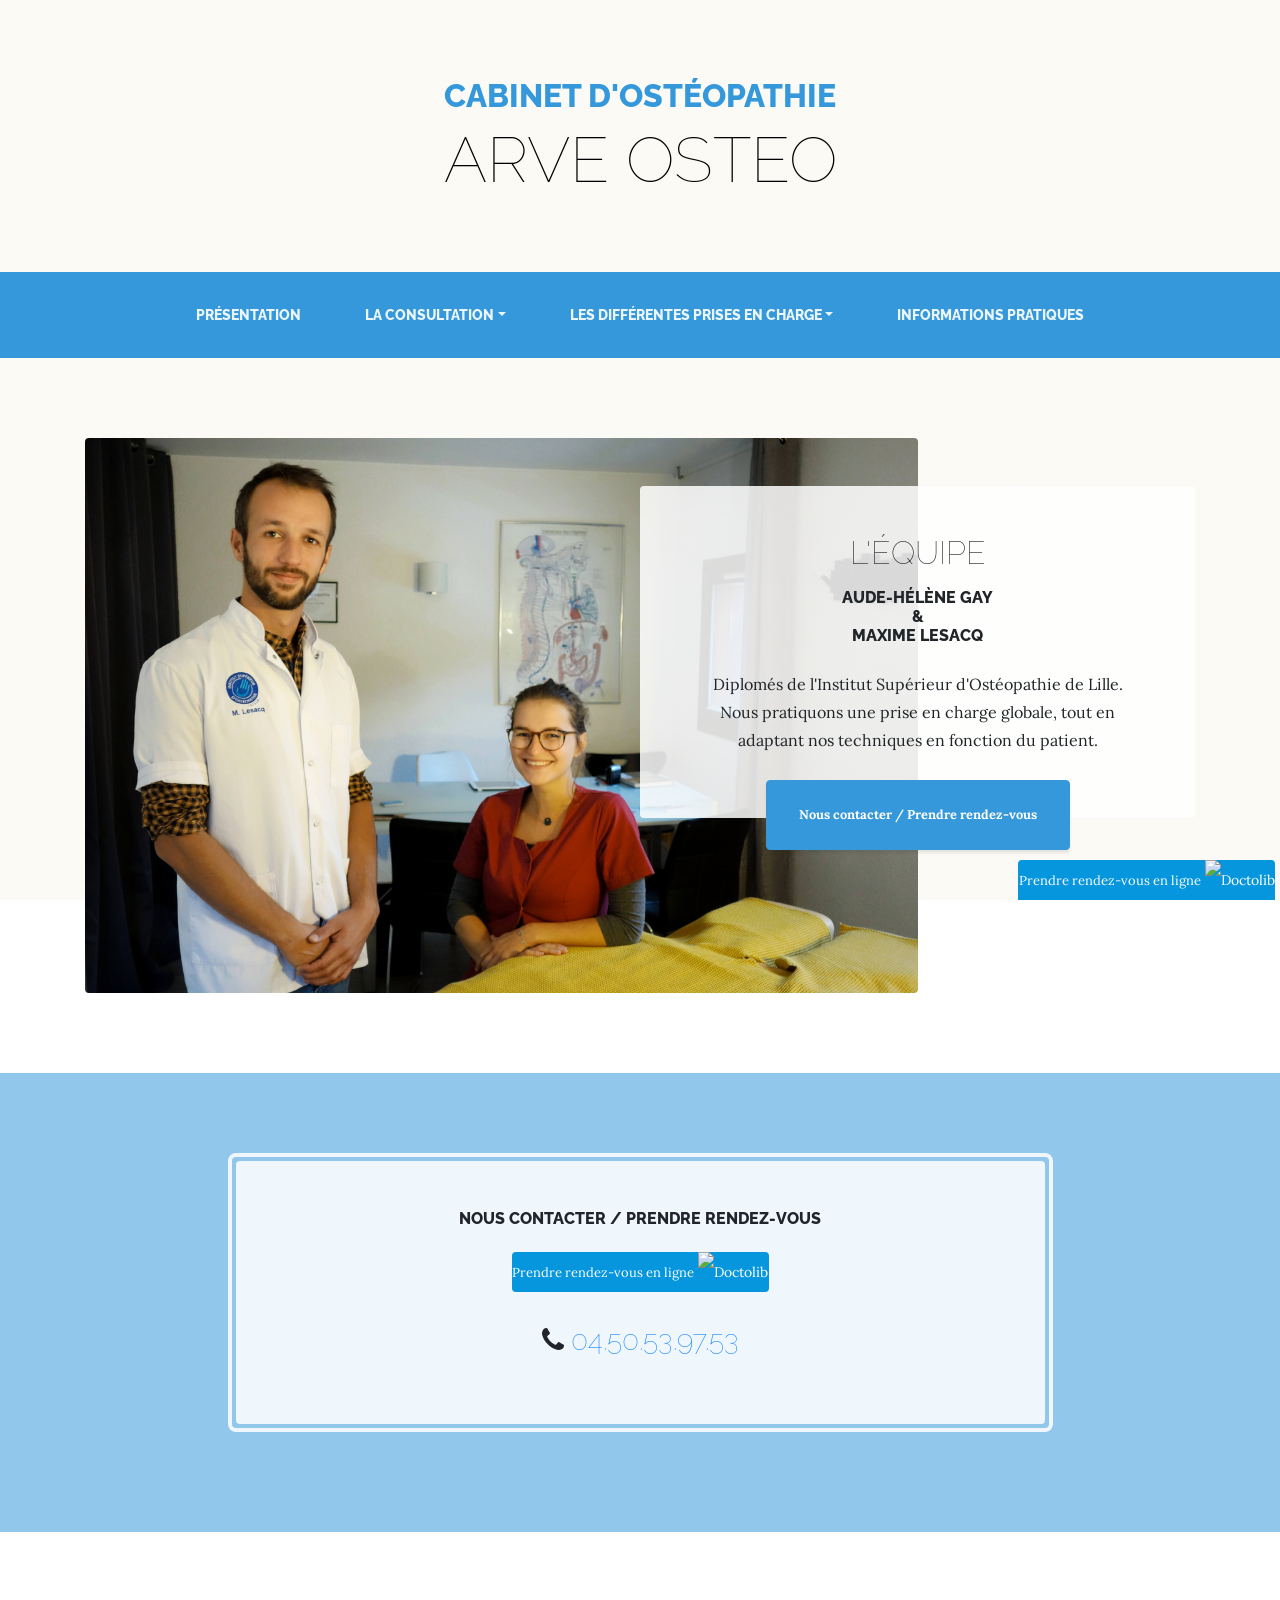
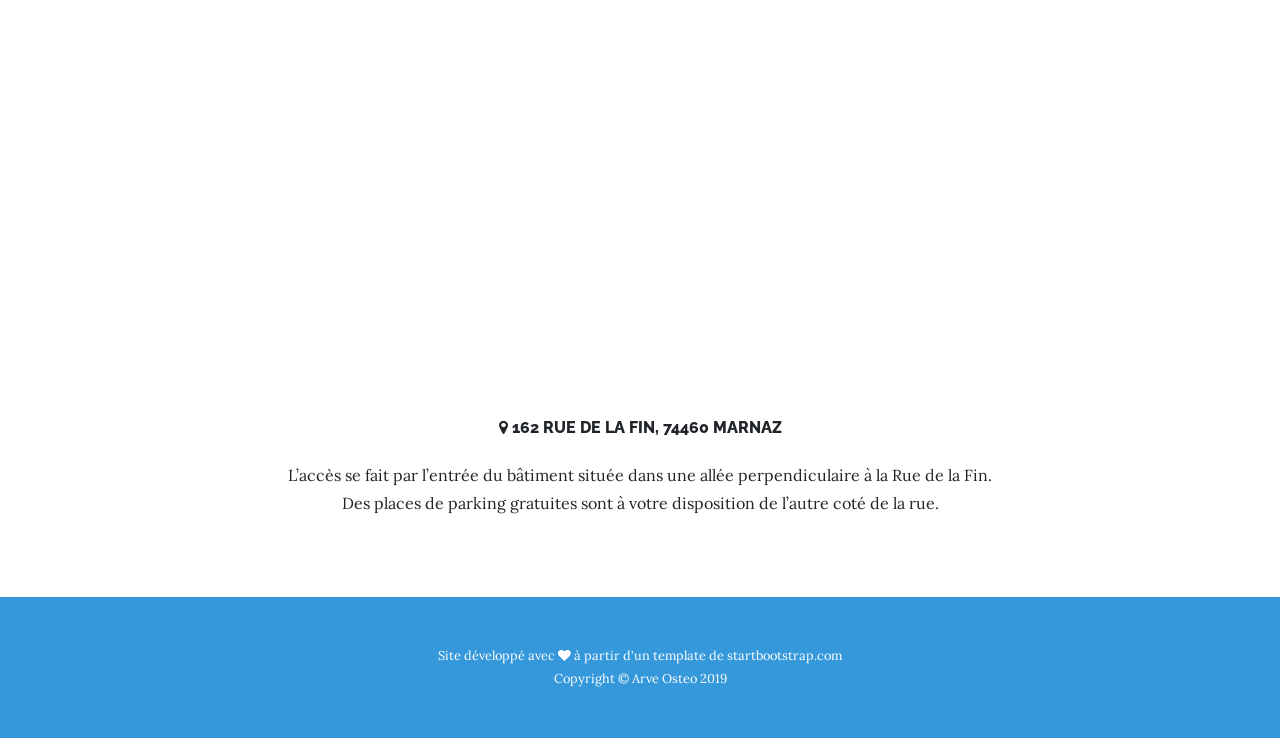
==== commit 7170efaf: "Update color style and enable smooth scrolling" ====
--- a/index.html
+++ b/index.html
@@ -116,7 +116,7 @@
     <div class="container">
       <div class="row">
         <div class="col-xl-9 mx-auto">
-          <div class="cta-inner text-center rounded" style="padding-bottom:75px;">
+          <div class="cta-inner text-center rounded" style="padding-bottom:100px;">
             <h2 class="section-heading mb-4">
               <span class="section-heading-upper">Nous contacter / Prendre rendez-vous</span>
             </h2>
@@ -126,7 +126,7 @@
                 <img style="height:15px;margin-bottom:3px;vertical-align:middle;width:auto" src="https://pro.doctolib.fr/external_button/doctolib-white-transparent.png" alt="Doctolib"/>
               </a>
             </div>
-            <h2 class="section-heading mb-4">
+            <h3 class="section-heading mb-4">
               <div id="phone">
                 <span class="section-heading-lower"><i class="fa fa-phone"></i> <a href="tel:0450539753">04.50.53.97.53</a></span>
               </div>
--- a/css/style.css
+++ b/css/style.css
@@ -4,9 +4,12 @@
  * Licensed under MIT (https://github.com/BlackrockDigital/startbootstrap-business-casual/blob/master/LICENSE)
  */
 
+ html {
+   scroll-behavior: smooth;
+ }
+
 body {
   font-family: 'Lora';
-  /* background-image: linear-gradient(rgba(47, 23, 15, 0.65), rgba(47, 23, 15, 0.65)), url("../img/bg.jpg"); */
   background-image: linear-gradient(rgba(250, 247, 240, 0.65), rgba(250, 247, 240, 0.65));
   background-attachment: fixed;
   background-position: center;
@@ -86,12 +89,12 @@
 }
 
 #mainNav {
-  background-color: #e6a756;
+  background-color: #3498DB;
   font-family: 'Raleway';
 }
 
 #mainNav .navbar-brand {
-  color: rgba(47, 23, 15, 1);
+  color: white;
 }
 
 #mainNav .navbar-nav .nav-item .nav-link {
@@ -100,7 +103,7 @@
 }
 
 #mainNav .navbar-nav .nav-item.active .nav-link {
-  color: rgba(47, 23, 15, 0.8);
+  color: rgba(255, 255, 255, 0.9);
 }
 
 @media (min-width: 992px) {
@@ -108,10 +111,10 @@
     font-size: 0.9rem;
   }
   #mainNav .navbar-nav .nav-item .nav-link:hover {
-    color: rgba(47, 23, 15, 0.8);
+    color: rgba(201, 234, 255, 1);
   }
   #mainNav .navbar-nav .nav-item.active .nav-link:hover {
-    color: rgba(47, 23, 15, 0.8);
+    color: rgba(201, 234, 255, 1);
   }
 }
 
@@ -156,7 +159,7 @@
 .cta {
   padding-top: 5rem;
   padding-bottom: 5rem;
-  background-color: rgba(230, 167, 86, 0.9);
+  background-color: rgba(133, 193, 233, 0.9);
 }
 
 .cta .cta-inner {
@@ -213,7 +216,7 @@
 }
 
 .list-hours .list-hours-item {
-  border-bottom: 1px solid rgba(230, 167, 86, 0.5);
+  border-bottom: 1px solid rgba(133, 193, 233, 0.5);
   padding-bottom: .25rem;
   margin-bottom: 1rem;
   font-style: italic;
@@ -221,7 +224,7 @@
 
 .list-hours .list-hours-item.today {
   font-weight: bold;
-  color: #e6a756;
+  color: #3498DB;
 }
 
 @media (min-width: 992px) {
@@ -236,7 +239,7 @@
 }
 
 .footer {
-  background-color: #e6a756;
+  background-color: #3498DB;
   color: white;
 }
 
@@ -246,11 +249,11 @@
 }
 
 .text-primary {
-  color: #e6a756 !important;
+  color: #3498DB !important;
 }
 
 .bg-primary {
-  background-color: #e6a756 !important;
+  background-color: #3498DB !important;
 }
 
 .btn {
@@ -258,13 +261,13 @@
 }
 
 .btn-primary {
-  background-color: #e6a756;
-  border-color: #e6a756;
+  background-color: #3498DB;
+  border-color: #3498DB;
 }
 
 .btn-primary:hover, .btn-primary:focus, .btn-primary:active {
-  background-color: #df902a;
-  border-color: #df902a;
+  background-color: rgba(133, 193, 233, 1);
+  border-color: rgba(133, 193, 233, 1);
 }
 
 .font-weight-light {
